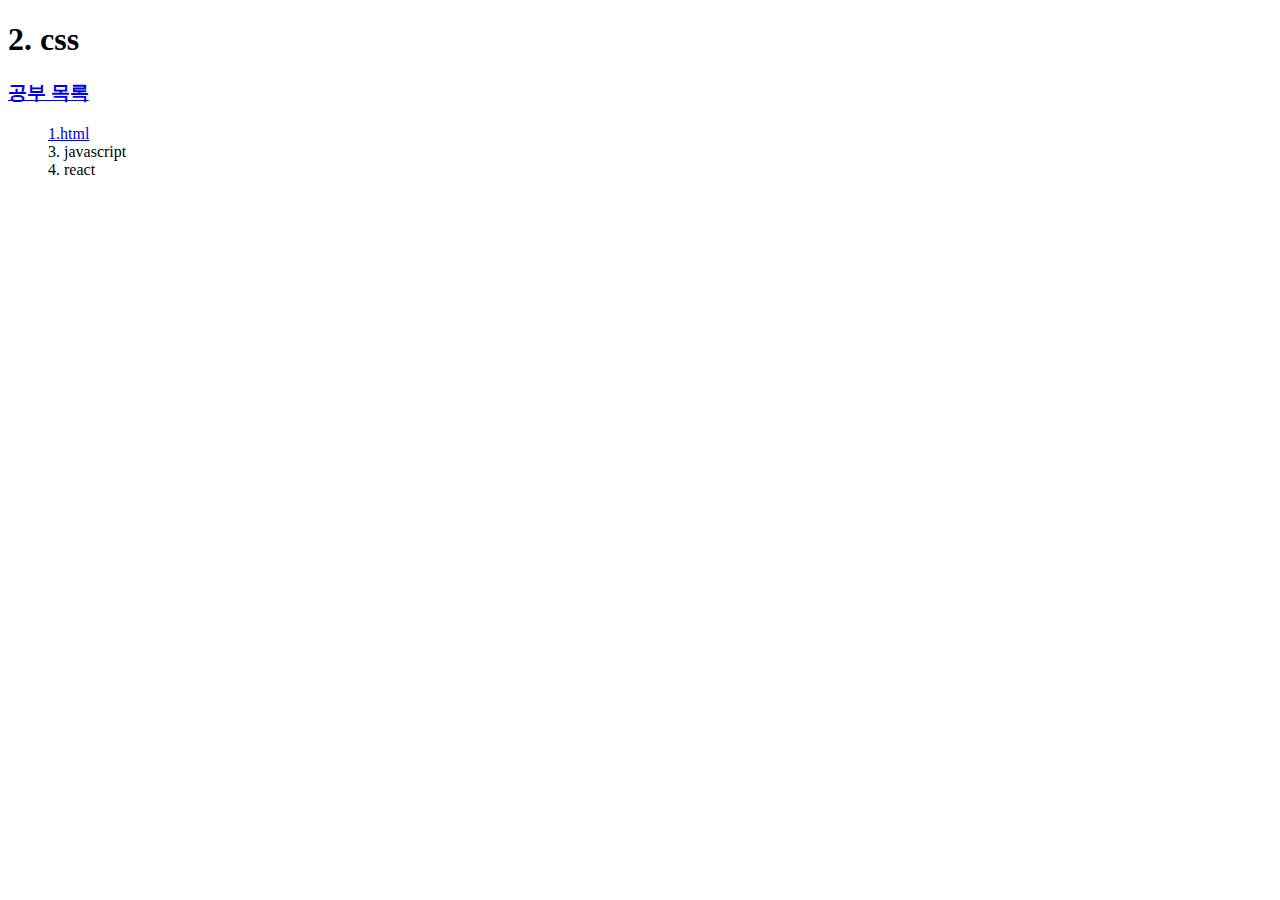
==== css.html @ 5b2fd60b "Add files via upload" ====
<!doctype html>
<html>
<head>
  <title>css</title><meta charset = "utf-8">
</head>
<body>
  <h1>2. css</h1>
  <h3><a href="index.html">공부 목록</a></h3>
  <ul style = "list-style-type:none">
    <li><a href = "html.html">1.html</a></li>
    <li>3. javascript</li>
    <li>4. react</li>
  </ul>
</body>
</html>
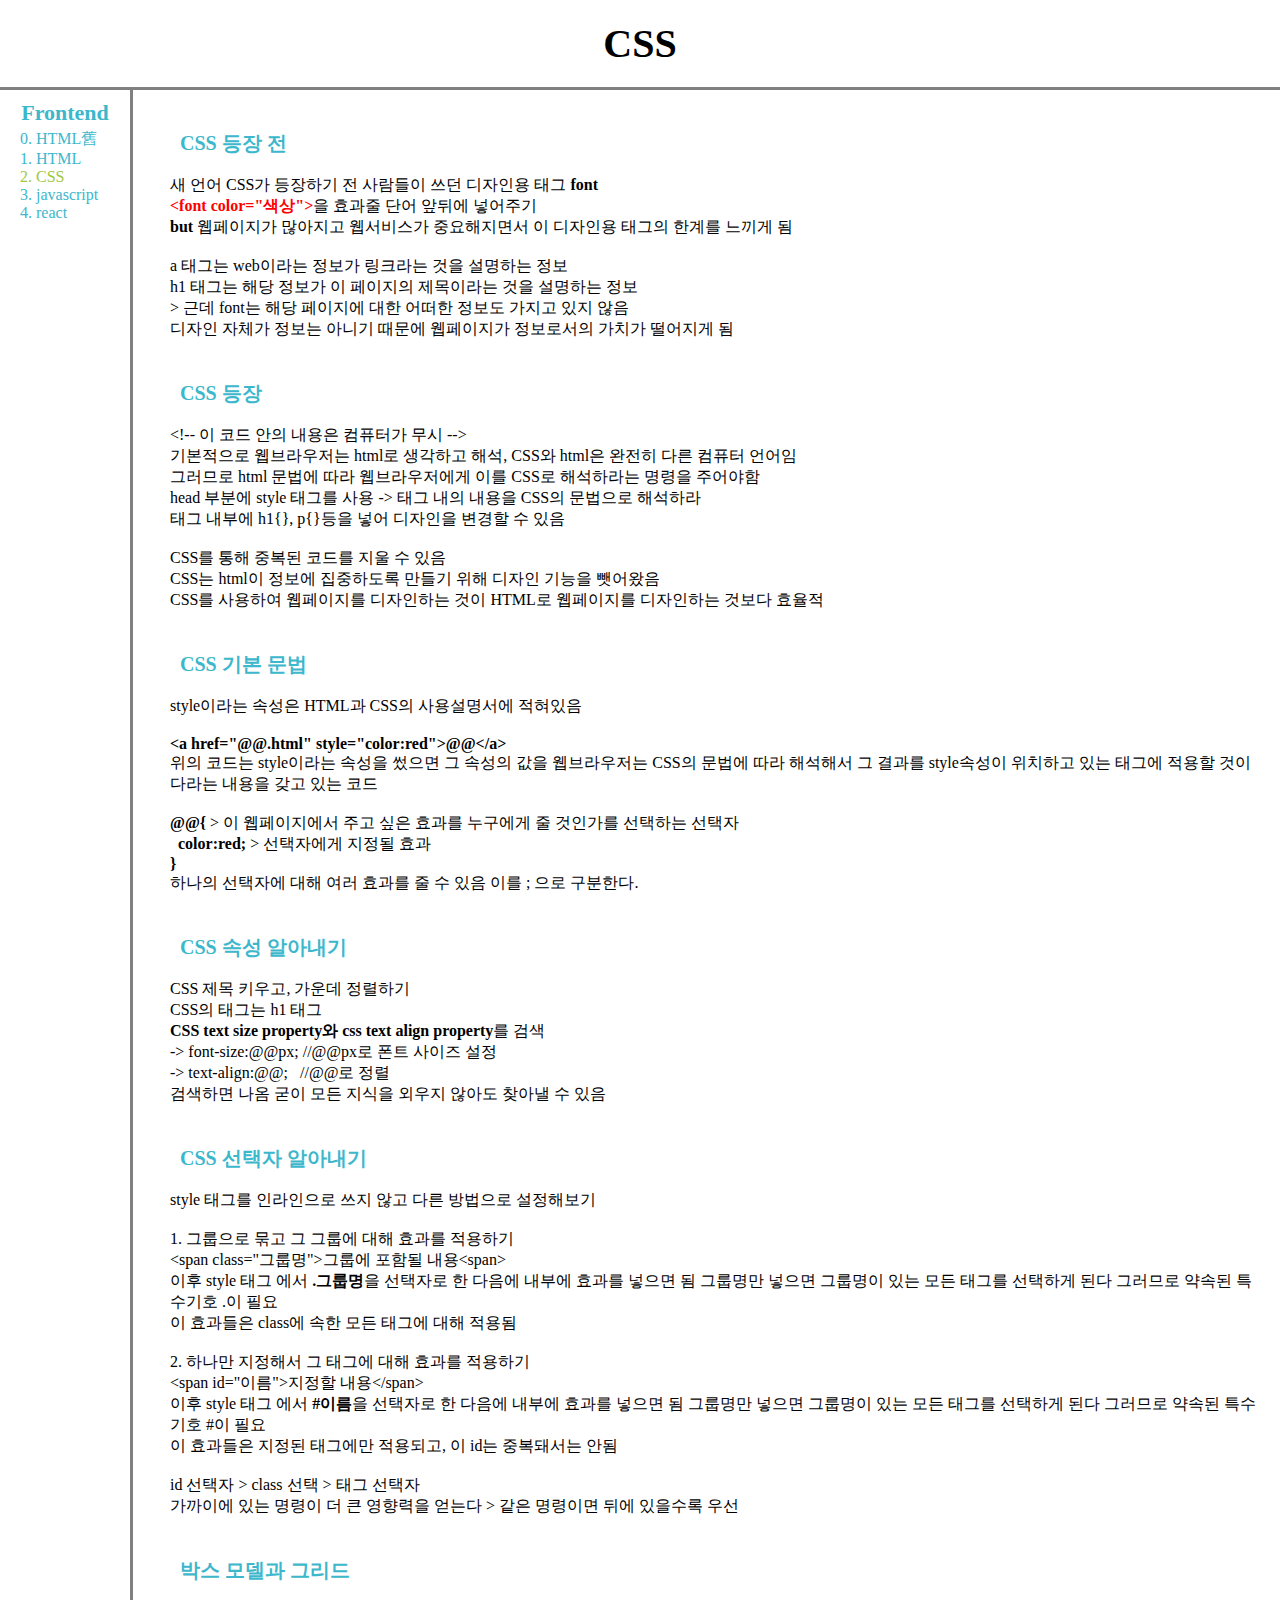
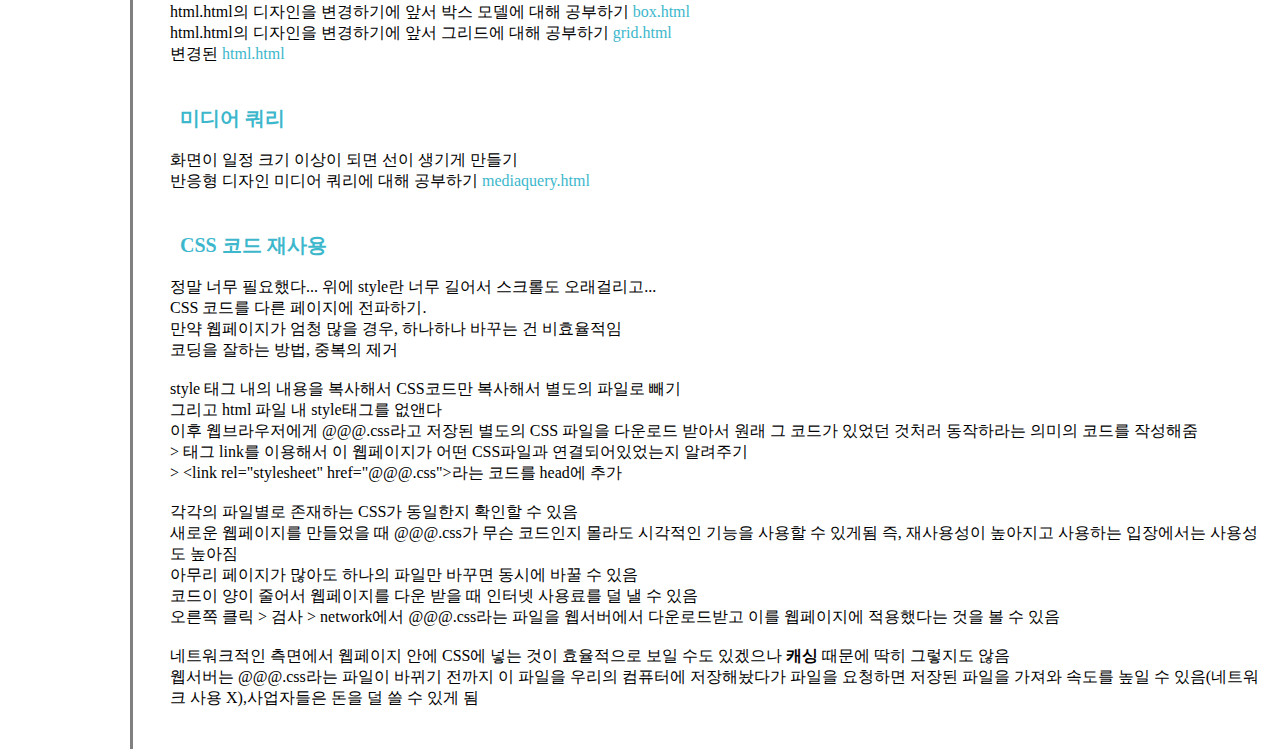
==== commit 9259dcf0: "Update css.html" ====
--- a/css.html
+++ b/css.html
@@ -1,15 +1,105 @@
 <!doctype html>
 <html>
 <head>
-  <title>css</title><meta charset = "utf-8">
+  <title>CSS</title><meta charset = "utf-8"><link rel="stylesheet" href="style.css">
 </head>
 <body>
-  <h1>2. css</h1>
-  <h3><a href="index.html">공부 목록</a></h3>
-  <ul style = "list-style-type:none">
-    <li><a href = "html.html">1.html</a></li>
-    <li>3. javascript</li>
-    <li>4. react</li>
-  </ul>
+  <h1>CSS</h1>
+  <div id = "grid">
+    <div id = "list">
+      <h3><a href = "index.html">Frontend</a></h3>
+      <ul>
+        <li><a href = "html.html" title="CSS X">0. HTML舊</a></li>
+        <li><a href = "html_designed.html" title="CSS">1. HTML</a></li>
+        <li><a href = "css.html" id ="now">2. CSS</a></li>
+        <li><a href = "javascript.html">3. javascript</a></li>
+        <li><a href = "react.html">4. react</a></li>
+      </ul>
+    </div>
+    <div>
+      <p>
+        <span class="subT">CSS 등장 전</span><br><br>
+        새 언어 CSS가 등장하기 전 사람들이 쓰던 디자인용 태그 <strong>font</strong><br>
+        <strong><font color="red">&ltfont color="색상"&gt</font></strong>을 효과줄 단어 앞뒤에 넣어주기<br>
+        <strong>but </strong>웹페이지가 많아지고 웹서비스가 중요해지면서 이 디자인용 태그의 한계를 느끼게 됨<br><br>
+        a 태그는 web이라는 정보가 링크라는 것을 설명하는 정보<br>
+        h1 태그는 해당 정보가 이 페이지의 제목이라는 것을 설명하는 정보<br>
+        > 근데 font는 해당 페이지에 대한 어떠한 정보도 가지고 있지 않음<br>
+        디자인 자체가 정보는 아니기 때문에 웹페이지가 정보로서의 가치가 떨어지게 됨<br>
+      </p>
+      <p>
+        <span class="subT">CSS 등장</span><br><br>
+    &lt!-- 이 코드 안의 내용은 컴퓨터가 무시 --><br>
+        기본적으로 웹브라우저는 html로 생각하고 해석, CSS와 html은 완전히 다른 컴퓨터 언어임<br>
+        그러므로 html 문법에 따라 웹브라우저에게 이를 CSS로 해석하라는 명령을 주어야함<br>
+        head 부분에 style 태그를 사용 -> 태그 내의 내용을 CSS의 문법으로 해석하라<br>
+        태그 내부에 h1{}, p{}등을 넣어 디자인을 변경할 수 있음<br><br>
+        CSS를 통해 중복된 코드를 지울 수 있음<br>
+        CSS는 html이 정보에 집중하도록 만들기 위해 디자인 기능을 뺏어왔음<br>
+        CSS를 사용하여 웹페이지를 디자인하는 것이 HTML로 웹페이지를 디자인하는 것보다 효율적<br>
+      </p>
+      <p>
+        <span class="subT">CSS 기본 문법</span><br><br>
+        style이라는 속성은 HTML과 CSS의 사용설명서에 적혀있음<br><br>
+        <strong>&lta href="@@.html" style="color:red">@@&lt/a></strong><br>
+        위의 코드는 style이라는 속성을 썼으면 그 속성의 값을 웹브라우저는 CSS의 문법에 따라 해석해서 그 결과를 style속성이 위치하고 있는 태그에 적용할 것이다라는 내용을 갖고 있는 코드<br><br>
+        <strong>@@{<span class="tab">&#9;&#9;</span></strong> > 이 웹페이지에서 주고 싶은 효과를 누구에게 줄 것인가를 선택하는 선택자<br><strong>&nbsp&nbspcolor:red;<span class="tab">&#9;</span></strong> > 선택자에게 지정될 효과<br><strong>}</strong><br>
+        하나의 선택자에 대해 여러 효과를 줄 수 있음 이를 ; 으로 구분한다.<br>
+      </p>
+      <p>
+        <span class="subT">CSS 속성 알아내기</span><br><br>
+        CSS 제목 키우고, 가운데 정렬하기<br>
+        CSS의 태그는 h1 태그<br>
+        <strong>CSS text size property와 css text align property</strong>를 검색<br>
+        -> font-size:@@px; //@@px로 폰트 사이즈 설정<br>
+        -> text-align:@@; &nbsp&nbsp//@@로 정렬<br>
+        검색하면 나옴 굳이 모든 지식을 외우지 않아도 찾아낼 수 있음<br>
+      </p>
+      <p>
+        <span class="subT">CSS 선택자 알아내기</span><br><br>
+        style 태그를 인라인으로 쓰지 않고 다른 방법으로 설정해보기<br><br>
+        1. 그룹으로 묶고 그 그룹에 대해 효과를 적용하기<br>
+        &ltspan class="그룹명">그룹에 포함될 내용&ltspan><br>
+        이후 style 태그 에서 <strong>.그룹명</strong>을 선택자로 한 다음에 내부에 효과를 넣으면 됨 그룹명만 넣으면 그룹명이 있는 모든 태그를 선택하게 된다 그러므로 약속된 특수기호 .이 필요<br>
+        이 효과들은 class에 속한 모든 태그에 대해 적용됨<br><br>
+        2. <span id="selected">하나만 지정</span>해서 그 태그에 대해 효과를 적용하기<br>
+        &ltspan id="이름">지정할 내용&lt/span><br>
+        이후 style 태그 에서 <strong>#이름</strong>을 선택자로 한 다음에 내부에 효과를 넣으면 됨 그룹명만 넣으면 그룹명이 있는 모든 태그를 선택하게 된다 그러므로 약속된 특수기호 #이 필요<br>
+        이 효과들은 지정된 태그에만 적용되고, 이 id는 중복돼서는 안됨<br><br>
+        id 선택자 > class 선택 > 태그 선택자<br>
+        가까이에 있는 명령이 더 큰 영향력을 얻는다 > 같은 명령이면 뒤에 있을수록 우선<br>
+      </p>
+      <p>
+        <span class="subT">박스 모델과 그리드</span><br><br>
+        html.html의 디자인을 변경하기에 앞서 박스 모델에 대해 공부하기 <a href = box.html class = "link">box.html</a><br>
+        html.html의 디자인을 변경하기에 앞서 그리드에 대해 공부하기 <a href = grid.html class = "link">grid.html</a><br>
+        변경된 <a href = html_designed.html class = "link">html.html</a><br>
+      </p>
+      <p>
+        <span class="subT">미디어 쿼리</span><br><br>
+        화면이 일정 크기 이상이 되면 선이 생기게 만들기<br>
+        반응형 디자인 미디어 쿼리에 대해 공부하기 <a href = mediaquery.html class="link">mediaquery.html</a><br>
+      </p>
+      <p>
+        <span class="subT">CSS 코드 재사용</span><br><br>
+        정말 너무 필요했다... 위에 style란 너무 길어서 스크롤도 오래걸리고...<br>
+        CSS 코드를 다른 페이지에 전파하기.<br>
+        만약 웹페이지가 엄청 많을 경우, 하나하나 바꾸는 건 비효율적임<br>
+        코딩을 잘하는 방법, 중복의 제거<br><br>
+        style 태그 내의 내용을 복사해서 CSS코드만 복사해서 별도의 파일로 빼기<br>
+        그리고 html 파일 내 style태그를 없앤다<br>
+        이후 웹브라우저에게 @@@.css라고 저장된 별도의 CSS 파일을 다운로드 받아서 원래 그 코드가 있었던 것처러 동작하라는 의미의 코드를 작성해줌<br>
+        > 태그 link를 이용해서 이 웹페이지가 어떤 CSS파일과 연결되어있었는지 알려주기<br>
+        > &ltlink rel="stylesheet" href="@@@.css">라는 코드를 head에 추가<br><br>
+        각각의 파일별로 존재하는 CSS가 동일한지 확인할 수 있음<br>
+        새로운 웹페이지를 만들었을 때 @@@.css가 무슨 코드인지 몰라도 시각적인 기능을 사용할 수 있게됨 즉, 재사용성이 높아지고 사용하는 입장에서는 사용성도 높아짐<br>
+        아무리 페이지가 많아도 하나의 파일만 바꾸면 동시에 바꿀 수 있음<br>
+        코드이 양이 줄어서 웹페이지를 다운 받을 때 인터넷 사용료를 덜 낼 수 있음<br>
+        오른쪽 클릭 > 검사 > network에서 @@@.css라는 파일을 웹서버에서 다운로드받고 이를 웹페이지에 적용했다는 것을 볼 수 있음<br><br>
+        네트워크적인 측면에서 웹페이지 안에 CSS에 넣는 것이 효율적으로 보일 수도 있겠으나 <strong>캐싱</strong> 때문에 딱히 그렇지도 않음<br>
+        웹서버는 @@@.css라는 파일이 바뀌기 전까지 이 파일을 우리의 컴퓨터에 저장해놨다가 파일을 요청하면 저장된 파일을 가져와 속도를 높일 수 있음(네트워크 사용 X),사업자들은 돈을 덜 쓸 수 있게 됨<br>
+      </p>
+    </div>
+  </div>
 </body>
 </html>
--- a/style.css
+++ b/style.css
@@ -0,0 +1,61 @@
+body{
+    margin:0;
+  }
+    p{
+      margin:40px 20px;
+    }
+    a{
+      color:#3DB7CC;
+      text-decoration:none;
+    }
+    h1{
+      text-align:center;
+      font-family:Times New Roman;
+      font-size:40px;
+      margin: 0px;
+      padding:20px;
+      border-bottom: 3px solid gray;
+    }
+    #grid h3{
+      margin:0;
+      padding:10px 0px 3px;
+      text-align:center;
+      font-size:22px;
+      font-weight:bold;
+    }
+    #grid ul{
+      list-style-type:none;
+      margin:0px 20px 10px;
+      padding:0;
+    }
+    .subT{
+      color:#3DB7CC;
+      font-size:20px;
+      font-weight:bold;
+      margin:0px 10px;
+    }
+    #grid{
+      display: grid;
+      grid-template-columns:150px 1fr;
+    }
+    #list{
+      font-family:Times New Roman;
+      -webkit-padding-start:0px;
+      border-right:3px solid gray;
+      width:130px;
+    }
+    #now{
+      color:#9FC93C;
+    }
+    @media(max-width:700px){
+      #grid{
+        display:block;
+      }
+      #list{
+        border:none;
+      }
+      h1{
+        border:none;
+      }
+
+    }
